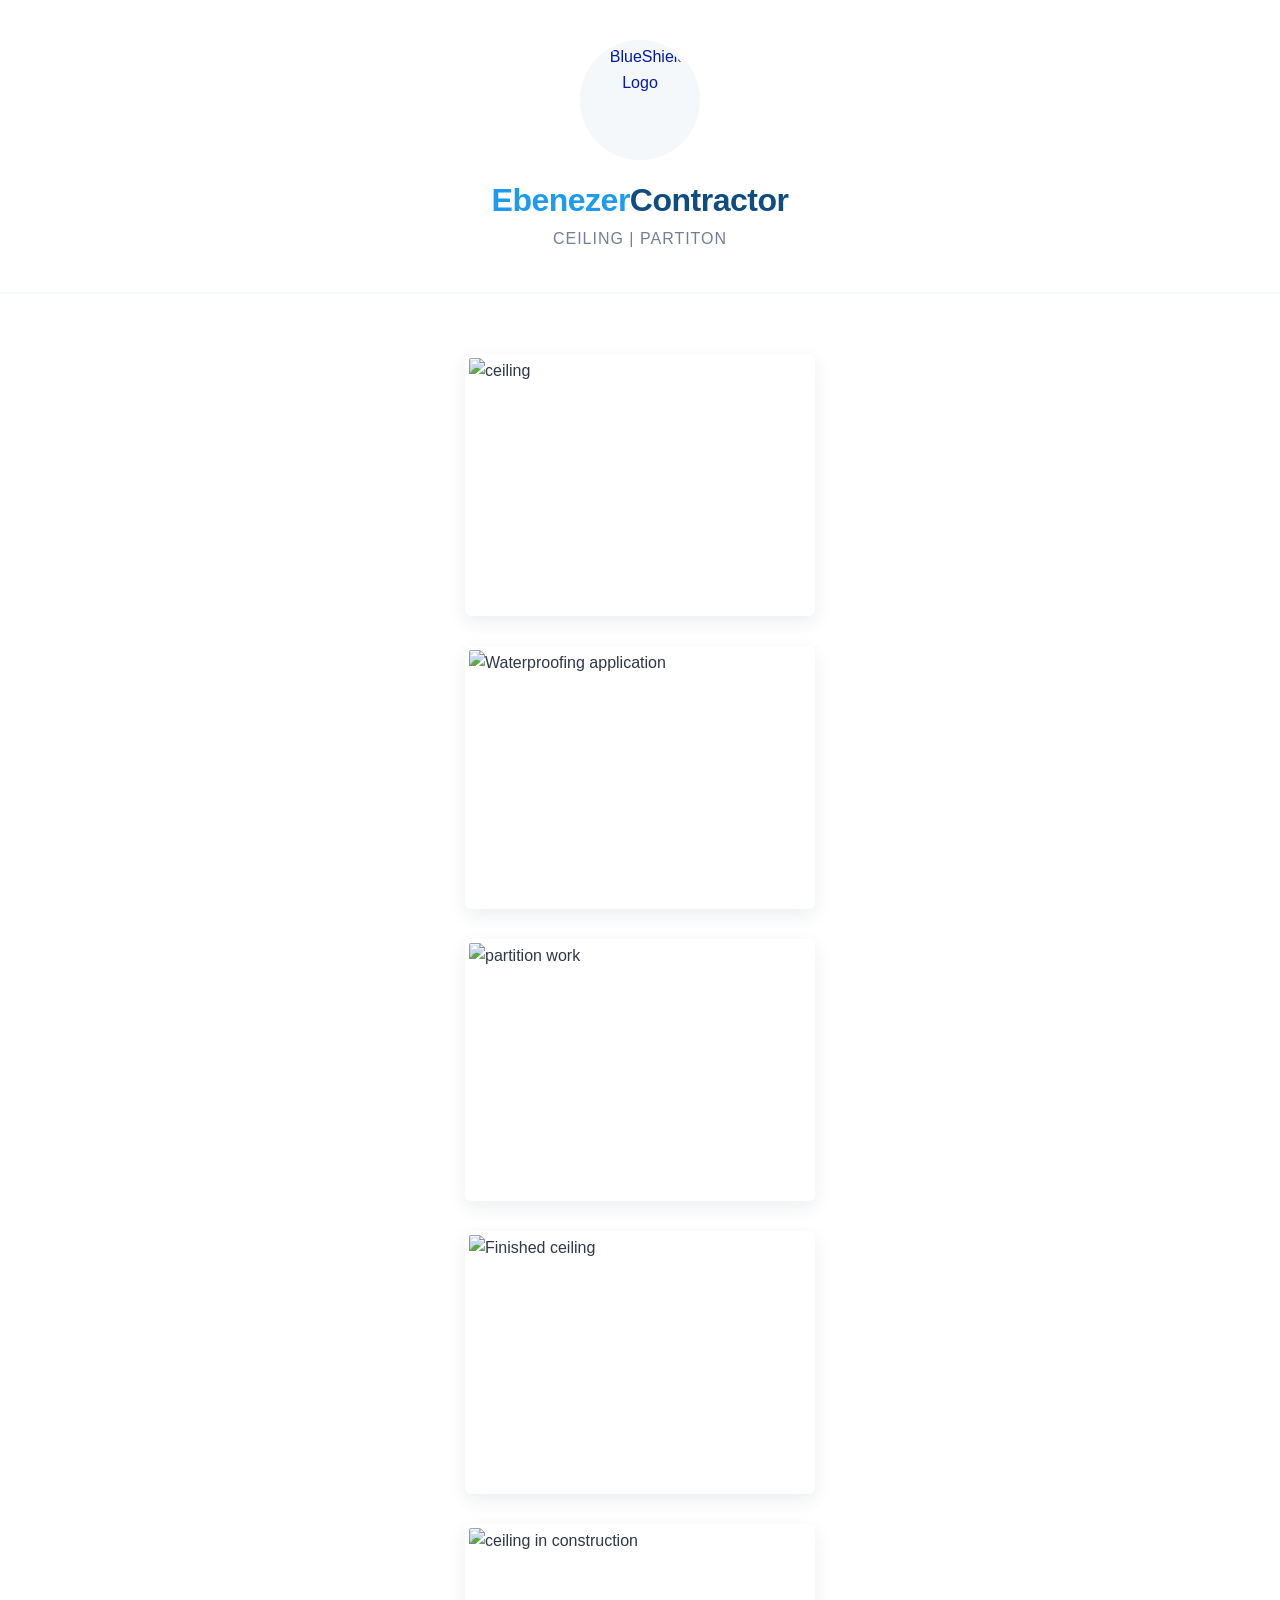
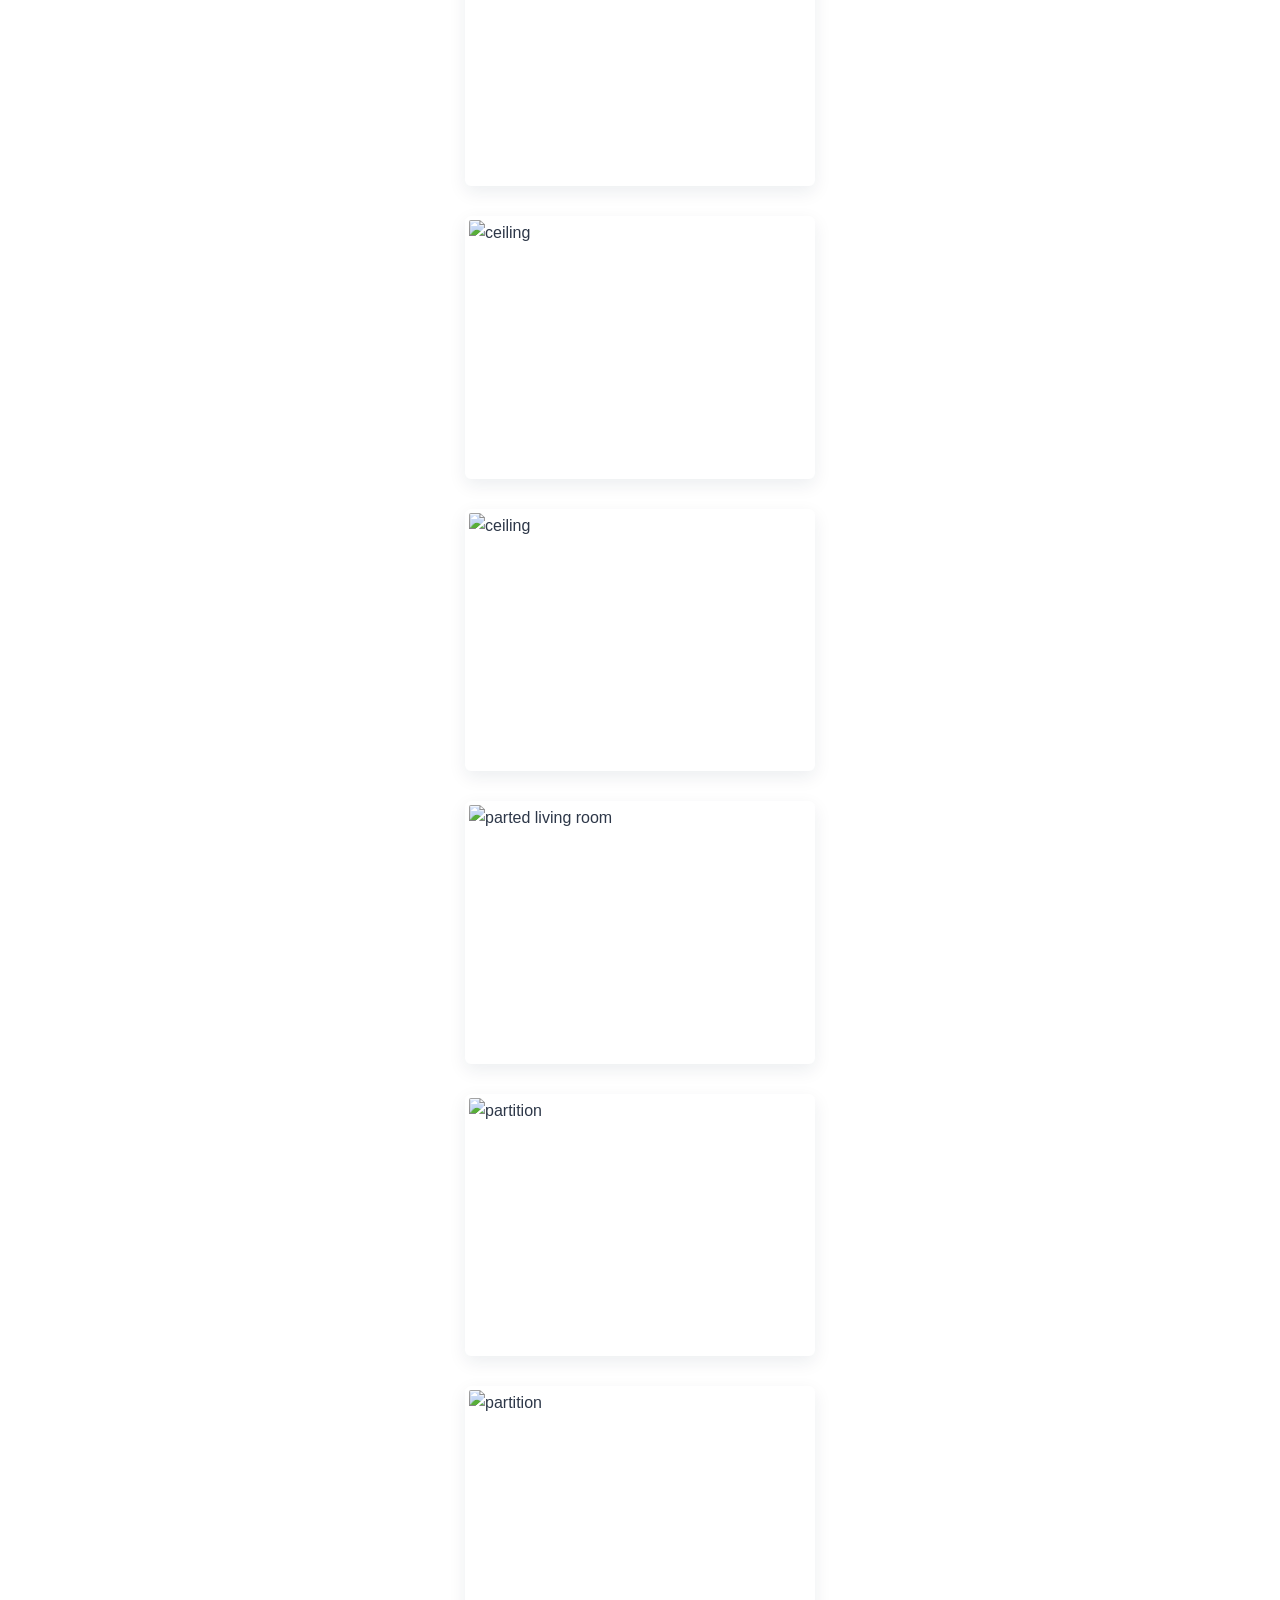
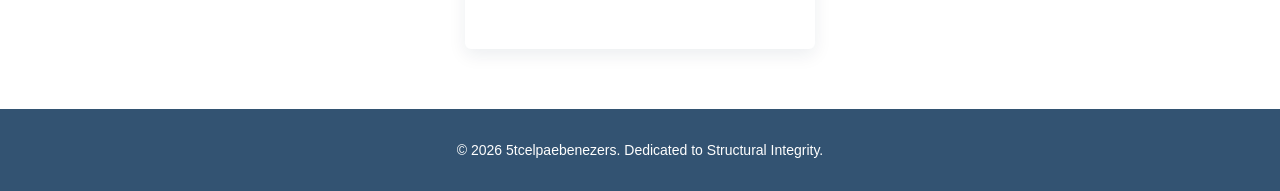
==== Ceiling-and-partition.html @ cbc35ffb "Rename Ceiling and partition.html to Ceiling-and-partition.html" ====
<!DOCTYPE html>
<html lang="en">
<head>
    <meta charset="UTF-8">
    <meta name="viewport" content="width=device-width, initial-scale=1.0">
    <title>Ceiling and Partiton</title>
    <link rel="stylesheet" href="roofing.css">
    <link rel="stylesheet" href="Services.css">
</head>
<body>

    <!-- Header Section: Logo & Name -->
    <header class="main-header">
        <div class="container header-content">
            <div class="logo-container">

                <!--  logo image URL -->
                <img src="images/logo,principale2.jpeg" alt="BlueShield Logo" class="round-logo">
            </div>
            <div class="company-name">
                <h1><span class="accent">Ebenezer</span>Contractor</h1>
                <h2> Ceiling | Partiton </h2>
            </div>
        </div>
    </header>
 
     <main class="gallery-container">
        <section class="image-grid">
            
            <div class="gallery-item">
                <img src="images/ceil5.jpg" alt="ceiling">
            </div>

            <div class="gallery-item">
                <img src="images/ceil3.jpg" alt="Waterproofing application">
            </div>

            <div class="gallery-item">
                <img src="images/ceil2.jpg" alt="partition work">
            </div>

            <div class="gallery-item">
                <img src="images/ceil6.jpg" alt="Finished ceiling">
            </div>

            <div class="gallery-item">
                <img src="images/part1.jpg" alt="ceiling in construction">
            </div>

            <div class="gallery-item">
                <img src="images/part4.jpg" alt="ceiling">
            </div>

            
            <div class="gallery-item">
                <img src="images/part3.jpg" alt="ceiling">
            </div>

            
            <div class="gallery-item">
                <img src="images/part5.jpg" alt="parted living room">
            </div>

            
            <div class="gallery-item">
                <img src="images/part6.jpeg" alt="partition">
            </div>

            
            <div class="gallery-item">
                <img src="images/part7.jpeg" alt="partition">
            </div>

        </section>
    </main>


    <!-- Basic Footer -->
    <footer class="main-footer">
        <div class="container footer-content">
            <p>&copy; 2026  5tcelpaebenezers. Dedicated to Structural Integrity.</p>
        </div>
    </footer>

</body>
</html>
---- roofing.css ----
/* --- Base Styles & Reset --- */
* {
    margin: 0;
    padding: 0;
    box-sizing: border-box;
}

:root {
    --primary-blue: #0f4c81;     /* Deep Classic Blue */
    --accent-blue: #1d9bf0;      /* Bright/Sky Blue */
    --light-blue-bg: #f4f8fb;    /* Soft ice-blue tinted background */
    --white: #ffffff;
    --dark-text: #2d3748;
    --light-text: #718096;
}

body {
    font-family: -apple-system, BlinkMacSystemFont, "Segoe UI", Roboto, "Helvetica Neue", Arial, sans-serif;
    color: var(--dark-text);
    line-height: 1.6;
    background-color: var(--white);
    display: flex;
    flex-direction: column;
    min-height: 100vh;
}

.container {
    width: 90%;
    max-width: 1200px;
    margin: 0 auto;
    padding: 0 15px;
}

/* --- Header Section: Logo & Name --- */
.main-header {
    background-color: var(--white);
    padding: 40px 0;
    border-bottom: 2px solid var(--light-blue-bg);
}

.header-content {
    display: flex;
    flex-direction: column;
    align-items: center;
    text-align: center;
    gap: 15px;
}

/* Round Logo Styling */
.logo-container {
    display: flex;
    justify-content: center;
    align-items: center;
}

.round-logo {
    width: 120px;
    height: 120px;
    border-radius: 50%;
    object-fit: cover;
    border: 4px solid var(--light-blue-bg);
    background-color: var(--light-blue-bg);
    transition: transform 0.3s ease;
}

.round-logo:hover {
    transform: scale(1.05);
}

.company-name h1 {
    font-size: 32px;
    font-weight: 800;
    color: var(--primary-blue);
    letter-spacing: -0.5px;
}

.company-name h1 .accent {
    color: var(--accent-blue);
}

.company-name h2 {
    font-size: 16px;
    font-weight: 500;
    color: var(--light-text);
    text-transform: uppercase;
    letter-spacing: 1px;
}

/* --- Description Section --- */
.description-section {
    background-color: var(--light-blue-bg);
    padding: 40px 0;
    text-align: center;
}

.description-content {
    max-width: 700px;
}

.description-content p {
    font-size: 16px;
    color: var(--light-text);
}

/* --- Main Picture Gallery Section --- */
.gallery-section {
    background-color: var(--white);
    padding: 80px 0;
    flex-grow: 1; /* Pushes footer down if content is small */
}

/* Responsive Grid layout for pictures */
.gallery-grid {
    display: grid;
    grid-template-columns: repeat(auto-fill, minmax(300px, 1fr));
    gap: 20px;
}

.gallery-item {
    background-color: var(--white);
    border-radius: 8px;
    overflow: hidden;
    border: 1px solid rgba(15, 76, 129, 0.1);
    transition: box-shadow 0.3s ease;
}

.gallery-item:hover {
    box-shadow: 0 10px 20px rgba(15, 76, 129, 0.1);
}

/* Placeholder for pictures — replace background with actual img tags in HTML */
.gallery-image-placeholder {
    width: 100%;
    height: 250px;
    background-color: #d1e2f0;
    display: flex;
    align-items: center;
    justify-content: center;
    color: var(--primary-blue);
    font-weight: 700;
    font-size: 18px;
    border-bottom: 2px solid var(--accent-blue);
}

.gallery-caption {
    padding: 15px;
    text-align: center;
    font-weight: 700;
    color: var(--primary-blue);
    font-size: 16px;
}

/* --- Basic Footer --- */
.main-footer {
    background-color: #01294f;
    color: var(--white);
    text-align: center;
    padding: 30px 0;
    font-size: 14px;
    opacity: 0.8;
}

/* --- Responsive Adjustments --- */
@media (max-width: 768px) {
    .company-name h1 {
        font-size: 28px;
    }
    .round-logo {
        width: 100px;
        height: 100px;
    }
}
---- Services.css ----
/* ==========================================================================
   Base Styles & Reset
   ========================================================================== */
* {
    margin: 0;
    padding: 0;
    box-sizing: border-box;
}

.h4
body {  
    font-family: 'Segoe UI', Tahoma, Geneva, Verdana, sans-serif;
    background-color: #f4f7f6; /* Clean, soft light-blue/gray tint */
    color: #1a2530; /* Dark slate text color */
    line-height: 1.6;
}

/* ==========================================================================
   Header Layout (Blue Theme)
   ========================================================================== */
header {
    /* Deep blue gradient overlay on top of a construction background image */
    background: white; /* Solid white background */
    color: #031b9f;
    text-align: center;
    padding: 100px 20px;
    border-bottom: 5px solid #0056b3; /* Vibrant blue bottom accent line */
}

/*header replacement*/
.main-header {
    background-color: var(--white);
    padding: 40px 0;
    border-bottom: 2px solid var(--light-blue-bg);
}

.container {
    width: 90%;
    max-width: 1200px;
    margin: 0 auto;
    padding: 0 15px;
}

.header-content {
    display: flex;
    flex-direction: column;
    align-items: center;
    text-align: center;
    gap: 15px;
}

/* Round Logo Styling */
.logo-container {
    display: flex;
    justify-content: center;
    align-items: center;
}
/*end of the replacement*/

/* ==========================================================================
   Gallery Grid Container
   ========================================================================== */
.gallery-container {
    max-width: 1200px;
    margin: 60px auto;
    padding: 0 20px;
}

.image-grid {
    display: grid;
    grid-template-columns: repeat(auto-fill, minmax(350px, 1fr));
    gap: 30px;
}

.navbar {
    background-color: var(--white);
    box-shadow: 0 2px 10px rgba(0,0,0,0.05);
    position: relative; /* Changed from fixed to relative for better mobile experience .MaximeMK */
    top: 0;
    z-index: 1000;
    padding: 1rem 0;
}
S
.container {
    width: 90%;
    max-width: 1200px;
    margin: 0 auto;
}
/* ==========================================================================
   Image Items (White Borders & Soft Blue Shadow)
   ========================================================================== */
.gallery-item {
    overflow: hidden;
    border-radius: 6px;
    background-color: #ffffff; /* Crisp white frame border */
    border: 4px solid #ffffff; 
    box-shadow: 0 6px 18px rgba(10, 37, 64, 0.08); /* Soft blue shadow tint */
    aspect-ratio: 4 / 3;
    transition: all 0.4s ease;
    cursor: pointer;
}

.gallery-item img {
    width: 100%;
    height: 100%;
    object-fit: cover;
    display: block;
    transition: transform 0.6s cubic-bezier(0.15, 1, 0.3, 1);
}

/* ==========================================================================
   Blue Interactive Hover Effects
   ========================================================================== */
.gallery-item:hover {
    border-color: #007bff; /* Turns electric blue on hover */
    box-shadow: 0 12px 24px rgba(0, 123, 255, 0.25); /* Glowing blue shadow shadow */
    transform: translateY(-4px); /* Gentle lift effect */
}

.gallery-item:hover img {
    transform: scale(1.06); /* Clean image zoom */
}

.footer {
    background-color: var(--dark-blue);
    color: var(--white);
    text-align: center;
    padding: 1.5rem 1rem;
    font-size: 0.85rem;
}

.footer {
    background-color: var(--dark-blue);
    color: var(--white);
    text-align: center;
    padding: 1.5rem 1rem;
    font-size: 0.85rem;
}

/* Request a quote secction */

.section-title {
    text-align: center;
    font-size: 2rem;
    color: var(--primary-blue);
    margin-bottom: 2.5rem;
}
.section-title::after {
    content: '';
    display: block;
    width: 50px;
    height: 4px;
    background-color: var(--primary-blue);
    margin: 10px auto 0;
    border-radius: 2px;
}
.container {
    width: 90%;
    max-width: 1200px;
    margin: 0 auto;
}
.contact {
    padding: 4rem 0;
}

.contact-form {
    width: 100%;
    max-width: 650px;
    margin: 0 auto;
    background: var(--light-gray);
    padding: 1.5rem;
    border-radius: 8px;
}

.form-group {
    display: flex;
    flex-direction: column; /* Stack form inputs on mobile */
    gap: 0;
}
.contact-form input, .contact-form textarea {
    width: 100%;
    padding: 0.8rem;
    margin-bottom: 1rem;
    border: 1px solid #ccc;
    border-radius: 4px;
    font-size: 1rem;
    outline: none;
}

.contact-form input:focus, .contact-form textarea:focus {
    border-color: var(--primary-blue);
}
.btn-primary {
    background-color: var(--primary-blue);
    color: var(--white);
}

.btn-primary:hover {
    background-color: var(--dark-blue);
}
.btn-primary, .btn-secondary, .btn-nav {
    display: inline-block;
    padding: 0.8rem 1.8rem;
    font-weight: 600;
    text-decoration: none;
    border-radius: 4px;
    transition: all 0.3s ease;
    cursor: pointer;
    border: none;
    text-align: center;
}

/* ==========================================================================
   Responsive Viewports (Mobile & Tablet Optimization)
   ========================================================================== */
@media (max-width: 768px) {
    header {
        padding: 80px 20px;
    }

    header h1 {
        font-size: 2.2rem;
    }

    .gallery-container {
        margin: 30px auto;
    }

    .image-grid {
        grid-template-columns: repeat(auto-fill, minmax(280px, 1fr));
        gap: 20px;
    }
}
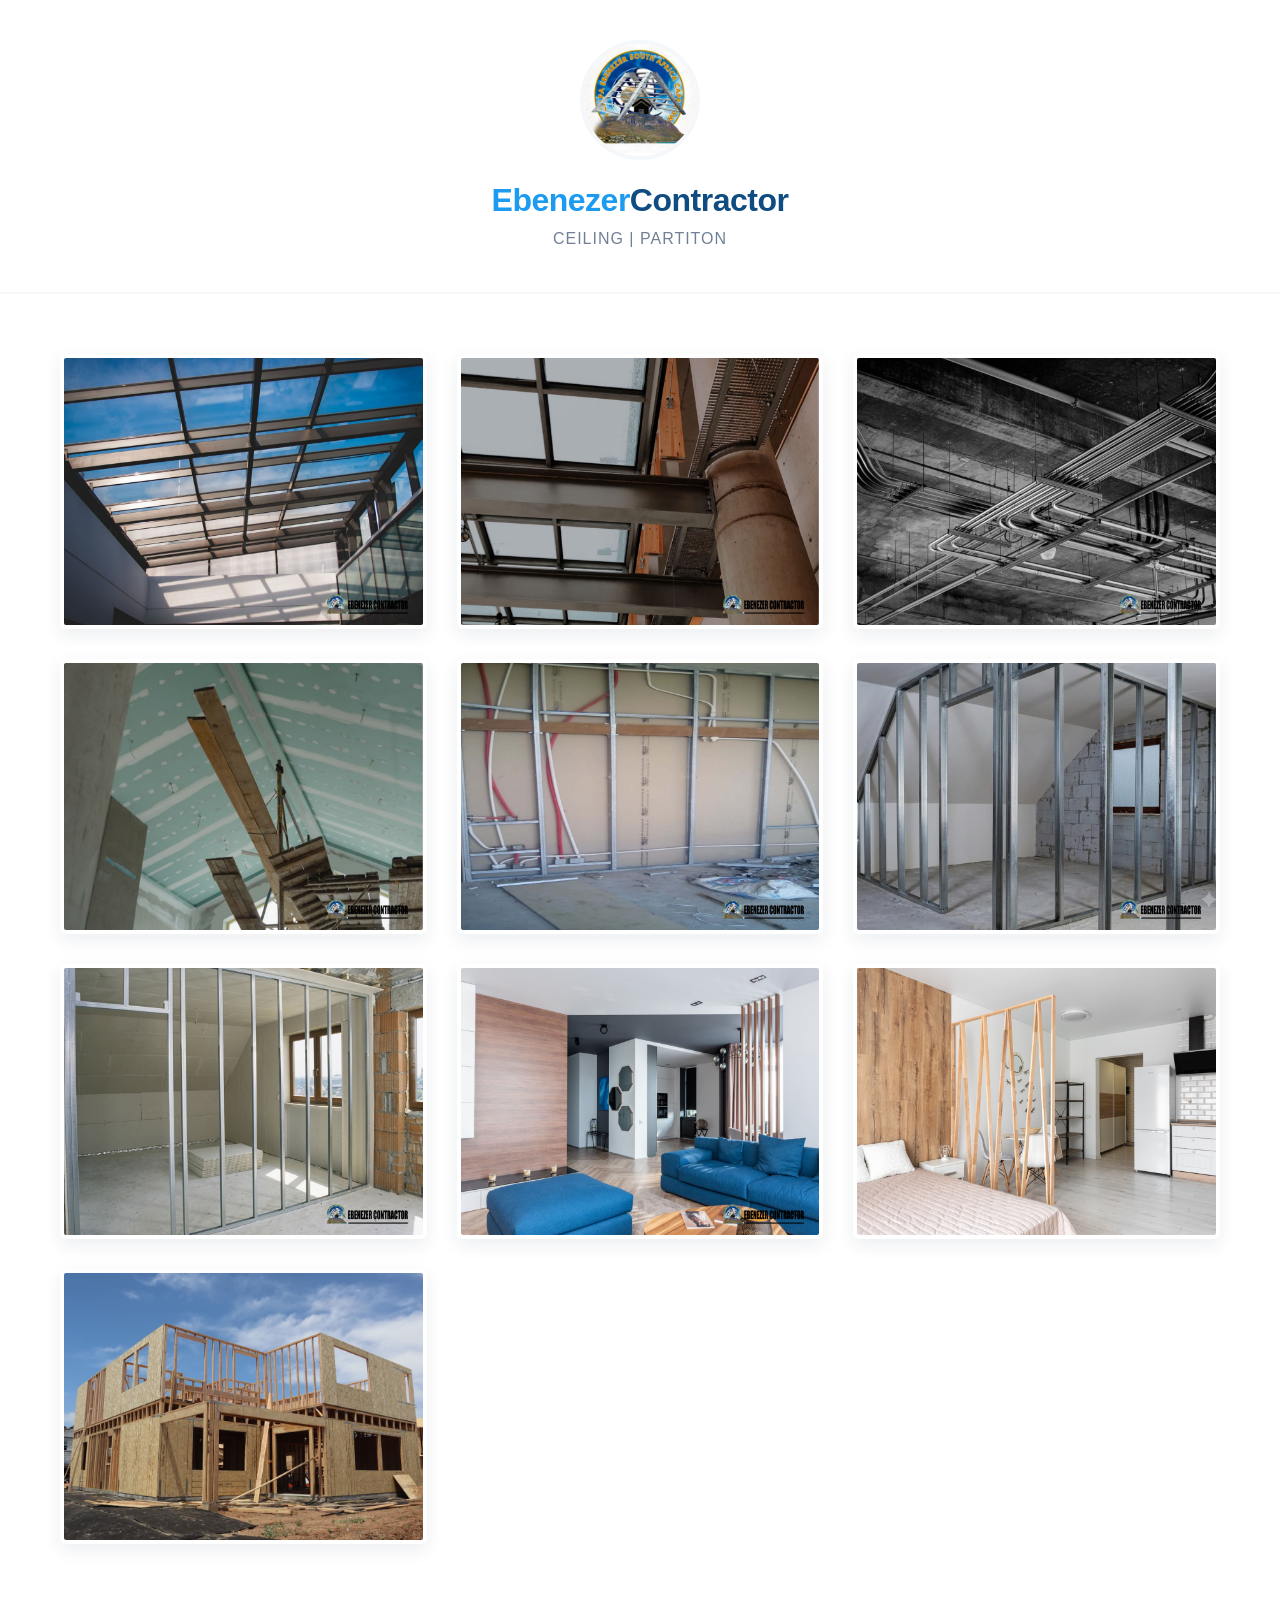
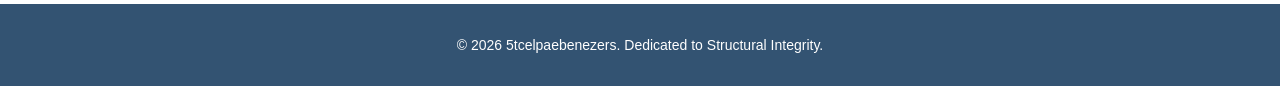
==== commit 2977573a: "Update Ceiling-and-partition.html" ====
--- a/Ceiling-and-partition.html
+++ b/Ceiling-and-partition.html
@@ -15,7 +15,7 @@
             <div class="logo-container">
 
                 <!--  logo image URL -->
-                <img src="images/logo,principale2.jpeg" alt="BlueShield Logo" class="round-logo">
+                <img src="logo,principale2.jpeg" alt="BlueShield Logo" class="round-logo">
             </div>
             <div class="company-name">
                 <h1><span class="accent">Ebenezer</span>Contractor</h1>
@@ -28,47 +28,47 @@
         <section class="image-grid">
             
             <div class="gallery-item">
-                <img src="images/ceil5.jpg" alt="ceiling">
+                <img src="ceil5.jpg" alt="ceiling">
             </div>
 
             <div class="gallery-item">
-                <img src="images/ceil3.jpg" alt="Waterproofing application">
+                <img src="ceil3.jpg" alt="Waterproofing application">
             </div>
 
             <div class="gallery-item">
-                <img src="images/ceil2.jpg" alt="partition work">
+                <img src="ceil2.jpg" alt="partition work">
             </div>
 
             <div class="gallery-item">
-                <img src="images/ceil6.jpg" alt="Finished ceiling">
+                <img src="ceil6.jpg" alt="Finished ceiling">
             </div>
 
             <div class="gallery-item">
-                <img src="images/part1.jpg" alt="ceiling in construction">
+                <img src="part1.jpg" alt="ceiling in construction">
             </div>
 
             <div class="gallery-item">
-                <img src="images/part4.jpg" alt="ceiling">
+                <img src="part4.jpg" alt="ceiling">
             </div>
 
             
             <div class="gallery-item">
-                <img src="images/part3.jpg" alt="ceiling">
+                <img src="part3.jpg" alt="ceiling">
             </div>
 
             
             <div class="gallery-item">
-                <img src="images/part5.jpg" alt="parted living room">
+                <img src="part5.jpg" alt="parted living room">
             </div>
 
             
             <div class="gallery-item">
-                <img src="images/part6.jpeg" alt="partition">
+                <img src="part6.jpeg" alt="partition">
             </div>
 
             
             <div class="gallery-item">
-                <img src="images/part7.jpeg" alt="partition">
+                <img src="part7.jpeg" alt="partition">
             </div>
 
         </section>
